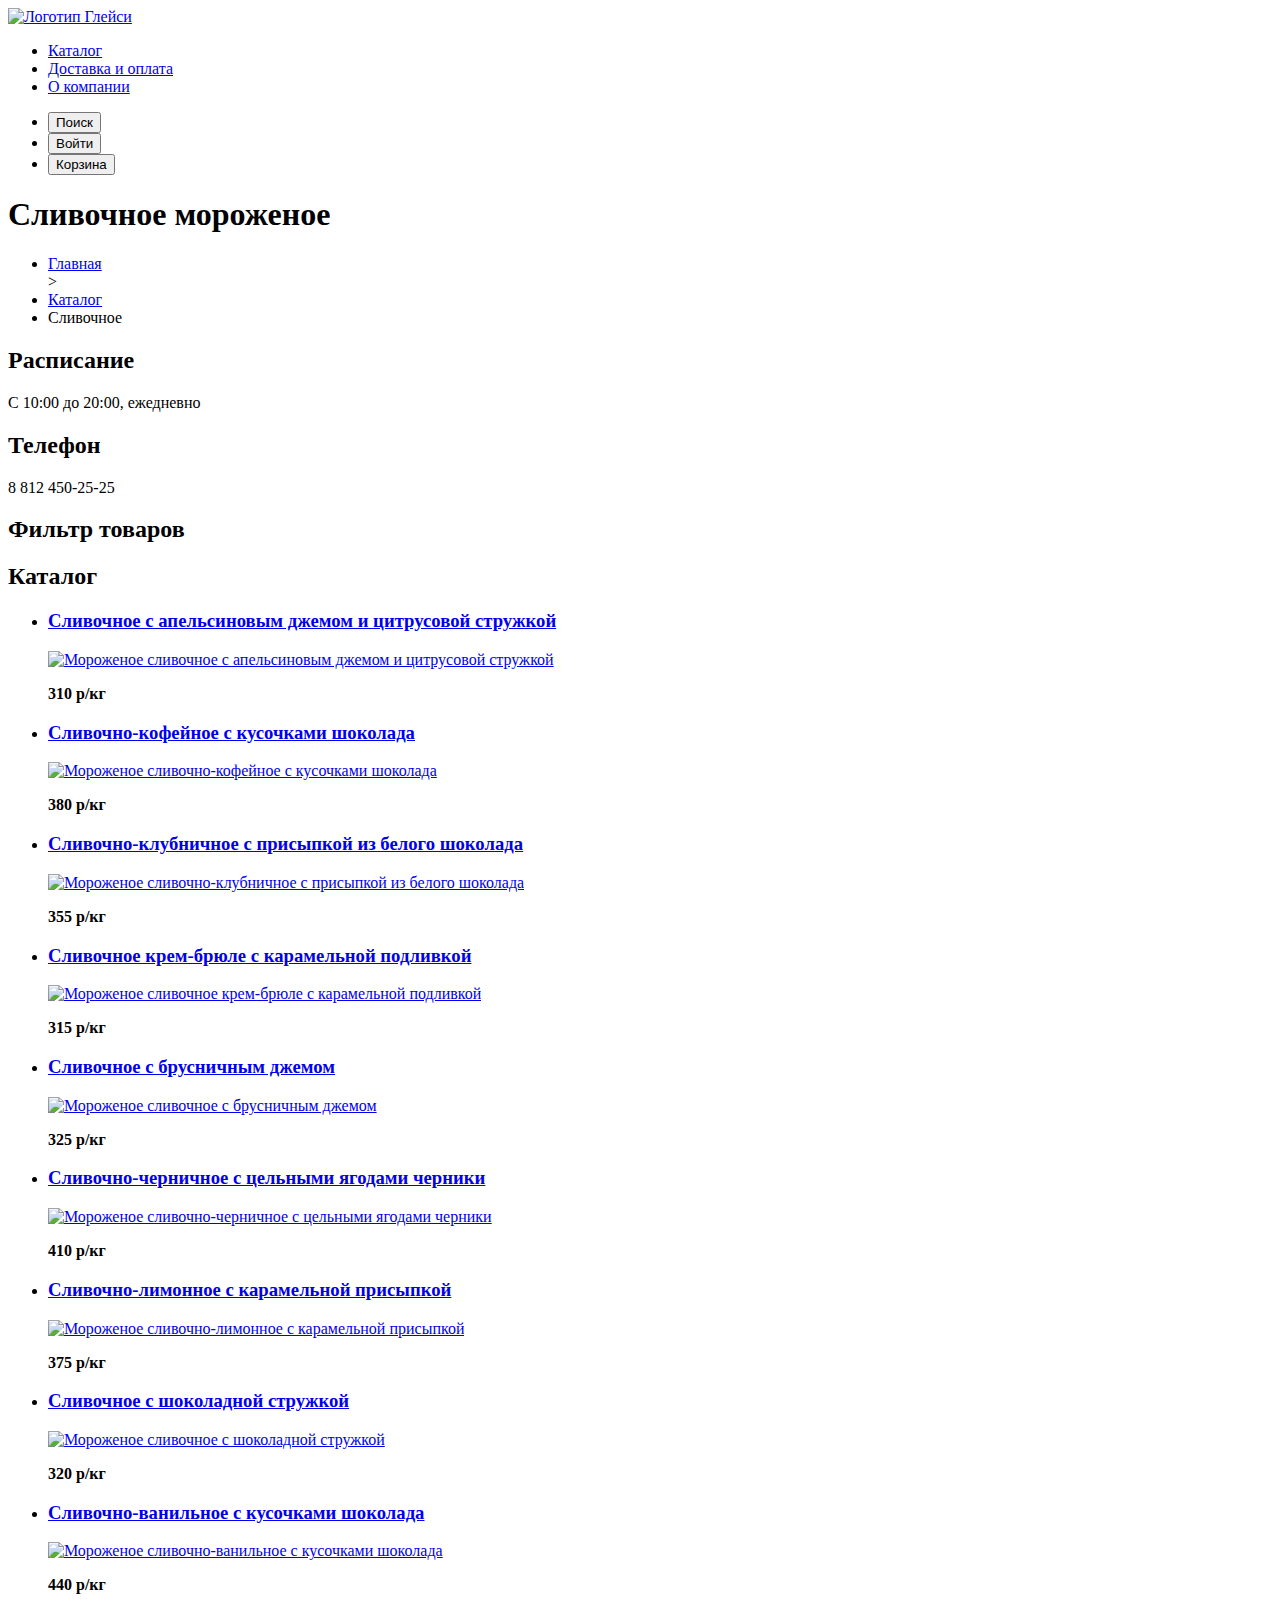
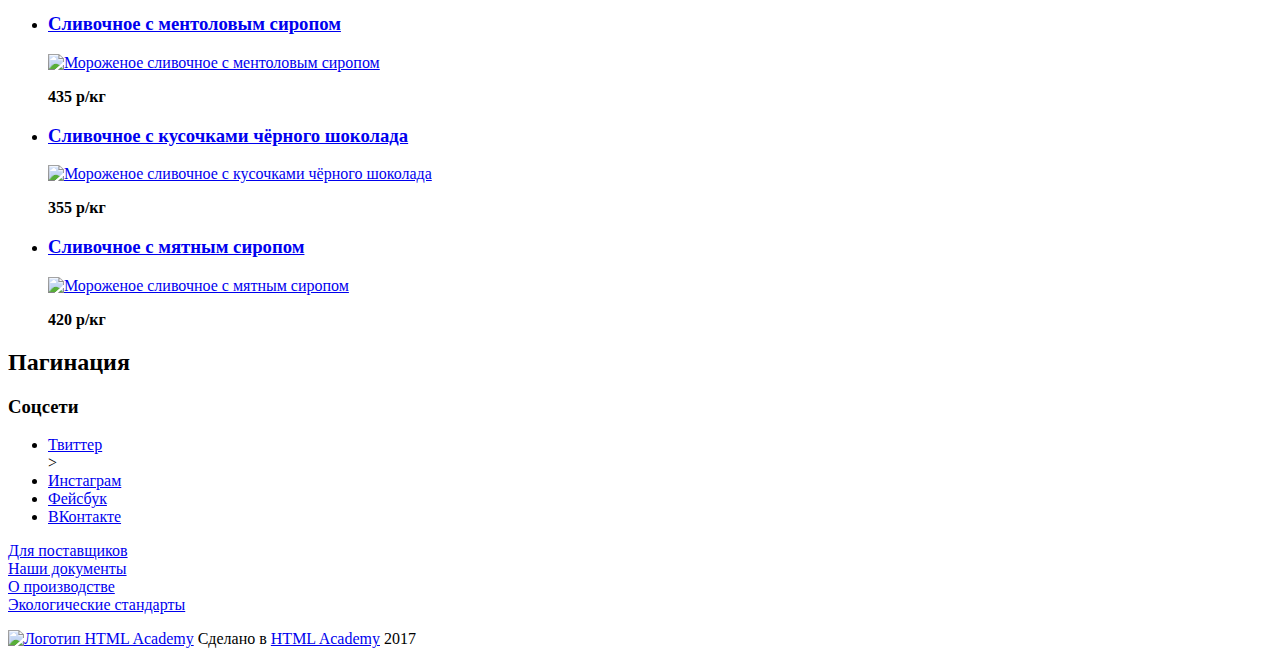
==== catalog.html @ e8d6b76b "Add files via upload" ====
<!DOCTYPE html>
<html lang="ru">
<head>
  <meta charset="utf-8">
  <title>HTML Academy: Глейси</title>
</head>
<body>
  <header>
    <nav>
      <a href="index.html">
        <img scr="img/index-logo.svg" alt="Логотип Глейси">
      </a>
      <ul>
        <li class=""><a href="catalog.html">Каталог</a></li>
        <li><a href="info.html">Доставка и оплата</a></li>
        <li><a href="about.html">О компании</a></li>
      </ul>
      <ul>
        <li><button type="button">Поиск</button></li>
        <li><button type="button">Войти</button></li>
        <li><button type="button">Корзина</button></li>
      </ul>
    </nav>
  </header>
  <main>
      <h1>Сливочное мороженое</h1>
      <ul class="breadcrumbs">
        <li><a href="index.html">Главная</a></li></li>>
        <li><a href="catalog.html">Каталог</a></li>
        <li><a>Сливочное</a></li>
      </ul>
      <section>
        <h2>Расписание</h2>
        <p>С 10:00 до 20:00, ежедневно</p>
        <h2>Телефон</h2>
        <p>8 812 450-25-25</p>
      </section>       
      <section>
        <h2>Фильтр товаров</h2>
        <!--Здесь будет форма-->
      </section>  
      <section>
        <h2>Каталог</h2>
        <ul>
            <li>
                <h3><a href="catalog-item1.html">Сливочное с апельсиновым джемом и цитрусовой стружкой</a></h3>
                <p><a href="catalog-item-1.html">
                      <img src="img/prodact-1.jpg" alt="Мороженое сливочное с апельсиновым джемом и цитрусовой стружкой">
                    </a></p>
                <p><b>310 р/кг</b></p>
            </li>
            <li>
                <h3><a href="catalog-item2.html">Сливочно-кофейное с кусочками шоколада</a></h3>
                <p><a href="catalog-item-2.html">
                      <img src="img/prodact-2.jpg" alt="Мороженое сливочно-кофейное с кусочками шоколада">
                    </a></p>
                <p><b>380 р/кг</b></p>
            </li>
            <li>
                <h3><a href="catalog-item-3.html">Сливочно-клубничное с присыпкой из белого шоколада</a></h3>
                <p><a href="catalog-item-3.html">
                      <img src="img/prodact-3.jpg" alt="Мороженое сливочно-клубничное с присыпкой из белого шоколада">
                    </a></p>
                <p><b>355 р/кг</b></p>
            </li>
            <li>
                <h3><a href="catalog-item-4.html">Сливочное крем-брюле с карамельной подливкой</a></h3>
                <p><a href="catalog-item-4.html">
                      <img src="img/prodact-4.jpg" alt="Мороженое сливочное крем-брюле с карамельной подливкой">
                    </a></p>
                <p><b>315 р/кг</b></p>
            </li>
            <li>
                <h3><a href="catalog-item-5.html">Сливочное с брусничным джемом</a></h3>
                <p><a href="catalog-item-5.html">
                      <img src="img/prodact-5.jpg" alt="Мороженое сливочное с брусничным джемом">
                    </a></p>
                <p><b>325 р/кг</b></p>
            </li>
            <li>
                <h3><a href="catalog-item-6.html">Сливочно-черничное с цельными ягодами черники</a></h3>
                <p><a href="catalog-item-6.html">
                      <img src="img/prodact-6.jpg" alt="Мороженое сливочно-черничное с цельными ягодами черники">
                    </a></p>
                <p><b>410 р/кг</b></p>
            </li>
            <li>
                <h3><a href="catalog-item-7.html">Сливочно-лимонное с карамельной присыпкой</a></h3>
                <p><a href="catalog-item-7.html">
                      <img src="img/prodact-7.jpg" alt="Мороженое сливочно-лимонное с карамельной присыпкой">
                    </a></p>
                <p><b>375 р/кг</b></p>
            </li>
            <li>
                <h3><a href="catalog-item-8.html">Сливочное с шоколадной стружкой</a></h3>
                <p><a href="catalog-item-8.html">
                      <img src="img/prodact-8.jpg" alt="Мороженое сливочное с шоколадной стружкой">
                    </a></p>
                <p><b>320 р/кг</b></p>
            </li>
            <li>
                <h3><a href="catalog-item-9.html">Сливочно-ванильное с кусочками шоколада</a></h3>
                <p><a href="catalog-item-9.html">
                      <img src="img/prodact-9.jpg" alt="Мороженое сливочно-ванильное с кусочками шоколада">
                    </a></p>
                <p><b>440 р/кг</b></p>
            </li>
            <li>
                <h3><a href="catalog-item-10.html">Сливочное с ментоловым сиропом</a></h3>
                <p><a href="catalog-item-10.html">
                      <img src="img/prodact-10.jpg" alt="Мороженое сливочное с ментоловым сиропом">
                    </a></p>
                <p><b>435 р/кг</b></p>
            </li>
            <li>
                <h3><a href="catalog-item-11.html">Сливочное с кусочками чёрного шоколада</a></h3>
                <p><a href="catalog-item-11.html">
                      <img src="img/prodact-11.jpg" alt="Мороженое сливочное с кусочками чёрного шоколада">
                    </a></p>
                <p><b>355 р/кг</b></p>
            </li>
            <li>
                <h3><a href="catalog-item-12.html">Сливочное с мятным сиропом</a></h3>
                <p><a href="catalog-item-12.html">
                      <img src="img/prodact-12.jpg" alt="Мороженое сливочное с мятным сиропом">
                    </a></p>
                <p><b>420 р/кг</b></p>
            </li>
        </ul>
      </section> 
      <section>
        <h2>Пагинация</h2>
        <!--Здесь будет список нумерации страниц-->
      </section> 
  </main>
 <footer>
   <div>
     <h3>Соцсети</h3>
     <ul>
       <li><a href="#nowhere">Твиттер</a></li></li>>
       <li><a href="#nowhere">Инстаграм</a></li>
       <li><a href="#nowhere">Фейсбук</a></li>
       <li><a href="#nowhere">ВКонтакте</a></li>
     </ul>   
    </div>
  <li><a href="#nowhere">Для поставщиков</a></li>
  <li><a href="info.html">Наши документы</a></li>
  <li><a href="about.html">О производстве</a></li>
  <li><a href="about.html">Экологические стандарты</a></li>
  <p>
    <a href="blog.html"><img scr="img/logo-htmlacademy.svg" alt="Логотип HTML Academy"></a>
    Сделано в <a href="http://htmlacademy.ru">HTML Academy</a> 2017
  </p>
 </footer> 
</body>
</html>
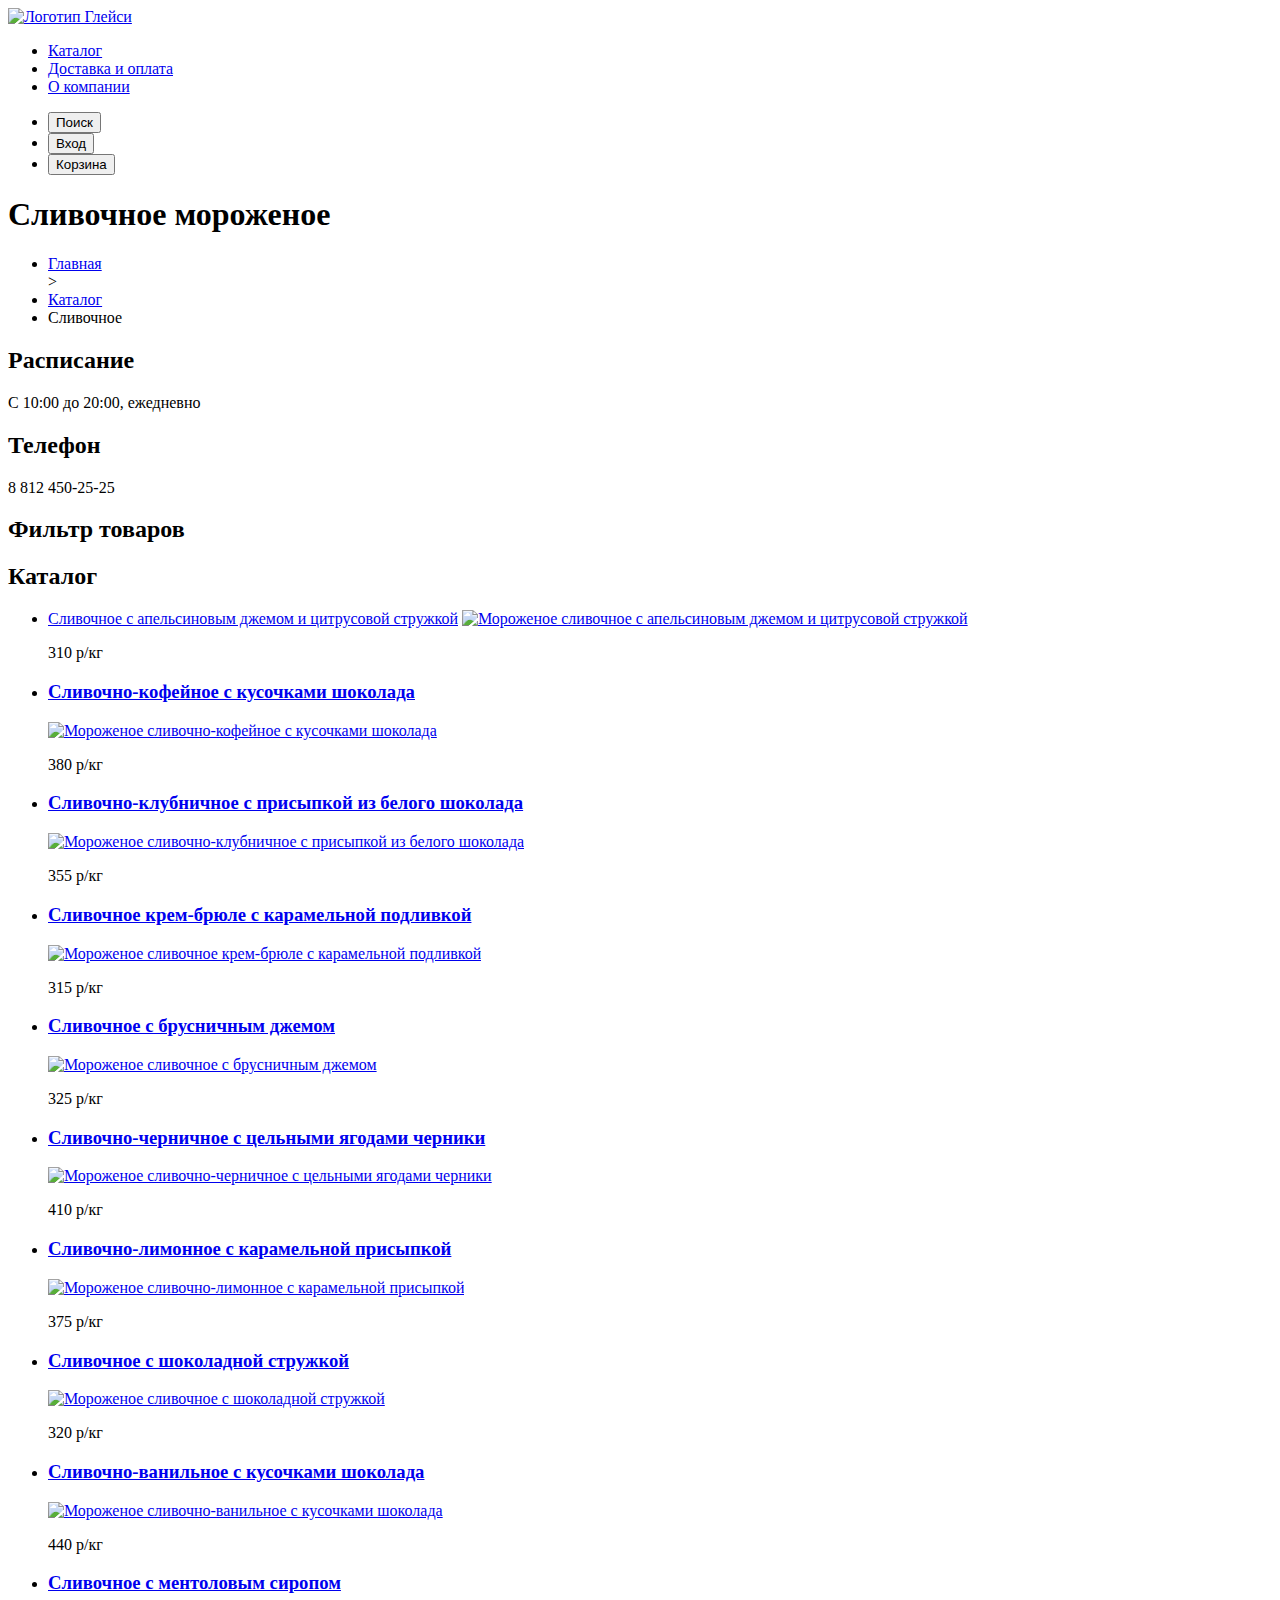
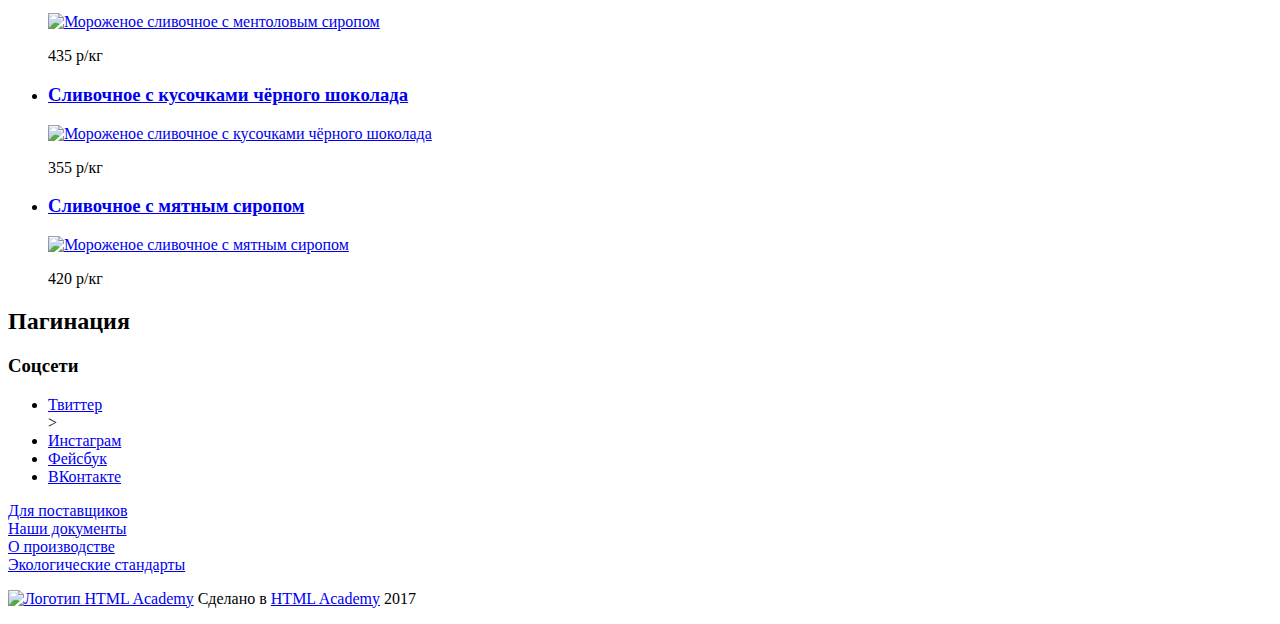
==== commit 8f4a2630: "Add files via upload" ====
--- a/catalog.html
+++ b/catalog.html
@@ -17,7 +17,7 @@
       </ul>
       <ul>
         <li><button type="button">Поиск</button></li>
-        <li><button type="button">Войти</button></li>
+        <li><button type="button">Вход</button></li>
         <li><button type="button">Корзина</button></li>
       </ul>
     </nav>
@@ -29,105 +29,105 @@
         <li><a href="catalog.html">Каталог</a></li>
         <li><a>Сливочное</a></li>
       </ul>
-      <section>
+      <div>
         <h2>Расписание</h2>
         <p>С 10:00 до 20:00, ежедневно</p>
         <h2>Телефон</h2>
         <p>8 812 450-25-25</p>
-      </section>       
+      </div>       
       <section>
         <h2>Фильтр товаров</h2>
         <!--Здесь будет форма-->
       </section>  
-      <section>
+      <article>
         <h2>Каталог</h2>
         <ul>
             <li>
-                <h3><a href="catalog-item1.html">Сливочное с апельсиновым джемом и цитрусовой стружкой</a></h3>
-                <p><a href="catalog-item-1.html">
+                <a href="catalog-item-1.html"></h3>Сливочное с апельсиновым джемом и цитрусовой стружкой</h3></a>
+                <a href="catalog-item-1.html">
                       <img src="img/prodact-1.jpg" alt="Мороженое сливочное с апельсиновым джемом и цитрусовой стружкой">
-                    </a></p>
-                <p><b>310 р/кг</b></p>
+                    </a>
+                <p>310 р/кг</p>
             </li>
             <li>
-                <h3><a href="catalog-item2.html">Сливочно-кофейное с кусочками шоколада</a></h3>
-                <p><a href="catalog-item-2.html">
+                <h3><a href="catalog-item-2.html">Сливочно-кофейное с кусочками шоколада</a></h3>
+                <a href="catalog-item-2.html">
                       <img src="img/prodact-2.jpg" alt="Мороженое сливочно-кофейное с кусочками шоколада">
-                    </a></p>
-                <p><b>380 р/кг</b></p>
+                    </a>
+                <p>380 р/кг</p>
             </li>
             <li>
                 <h3><a href="catalog-item-3.html">Сливочно-клубничное с присыпкой из белого шоколада</a></h3>
-                <p><a href="catalog-item-3.html">
+                <a href="catalog-item-3.html">
                       <img src="img/prodact-3.jpg" alt="Мороженое сливочно-клубничное с присыпкой из белого шоколада">
-                    </a></p>
-                <p><b>355 р/кг</b></p>
+                    </a>
+                <p>355 р/кг</p>
             </li>
             <li>
                 <h3><a href="catalog-item-4.html">Сливочное крем-брюле с карамельной подливкой</a></h3>
-                <p><a href="catalog-item-4.html">
+                <a href="catalog-item-4.html">
                       <img src="img/prodact-4.jpg" alt="Мороженое сливочное крем-брюле с карамельной подливкой">
-                    </a></p>
-                <p><b>315 р/кг</b></p>
+                    </a>
+                <p>315 р/кг</p>
             </li>
             <li>
                 <h3><a href="catalog-item-5.html">Сливочное с брусничным джемом</a></h3>
-                <p><a href="catalog-item-5.html">
+                <a href="catalog-item-5.html">
                       <img src="img/prodact-5.jpg" alt="Мороженое сливочное с брусничным джемом">
-                    </a></p>
-                <p><b>325 р/кг</b></p>
+                    </a>
+                <p>325 р/кг</p>
             </li>
             <li>
                 <h3><a href="catalog-item-6.html">Сливочно-черничное с цельными ягодами черники</a></h3>
-                <p><a href="catalog-item-6.html">
+                <a href="catalog-item-6.html">
                       <img src="img/prodact-6.jpg" alt="Мороженое сливочно-черничное с цельными ягодами черники">
-                    </a></p>
-                <p><b>410 р/кг</b></p>
+                    </a>
+                <p>410 р/кг</p>
             </li>
             <li>
                 <h3><a href="catalog-item-7.html">Сливочно-лимонное с карамельной присыпкой</a></h3>
-                <p><a href="catalog-item-7.html">
+                <a href="catalog-item-7.html">
                       <img src="img/prodact-7.jpg" alt="Мороженое сливочно-лимонное с карамельной присыпкой">
-                    </a></p>
-                <p><b>375 р/кг</b></p>
+                    </a>                
+                <p>375 р/кг</p>
             </li>
             <li>
                 <h3><a href="catalog-item-8.html">Сливочное с шоколадной стружкой</a></h3>
-                <p><a href="catalog-item-8.html">
+                <a href="catalog-item-8.html">
                       <img src="img/prodact-8.jpg" alt="Мороженое сливочное с шоколадной стружкой">
-                    </a></p>
-                <p><b>320 р/кг</b></p>
+                    </a>
+                <p>320 р/кг</p>
             </li>
             <li>
                 <h3><a href="catalog-item-9.html">Сливочно-ванильное с кусочками шоколада</a></h3>
-                <p><a href="catalog-item-9.html">
+                <a href="catalog-item-9.html">
                       <img src="img/prodact-9.jpg" alt="Мороженое сливочно-ванильное с кусочками шоколада">
-                    </a></p>
-                <p><b>440 р/кг</b></p>
+                    </a>
+                <p>440 р/кг</p>
             </li>
             <li>
                 <h3><a href="catalog-item-10.html">Сливочное с ментоловым сиропом</a></h3>
-                <p><a href="catalog-item-10.html">
+                <a href="catalog-item-10.html">
                       <img src="img/prodact-10.jpg" alt="Мороженое сливочное с ментоловым сиропом">
-                    </a></p>
-                <p><b>435 р/кг</b></p>
+                    </a>
+                <p>435 р/кг</p>
             </li>
             <li>
                 <h3><a href="catalog-item-11.html">Сливочное с кусочками чёрного шоколада</a></h3>
-                <p><a href="catalog-item-11.html">
+                <a href="catalog-item-11.html">
                       <img src="img/prodact-11.jpg" alt="Мороженое сливочное с кусочками чёрного шоколада">
-                    </a></p>
-                <p><b>355 р/кг</b></p>
+                    </a>
+                <p>355 р/кг</p>
             </li>
             <li>
                 <h3><a href="catalog-item-12.html">Сливочное с мятным сиропом</a></h3>
-                <p><a href="catalog-item-12.html">
+                <a href="catalog-item-12.html">
                       <img src="img/prodact-12.jpg" alt="Мороженое сливочное с мятным сиропом">
-                    </a></p>
-                <p><b>420 р/кг</b></p>
+                    </a>
+                <p>420 р/кг</p>
             </li>
         </ul>
-      </section> 
+      </article> 
       <section>
         <h2>Пагинация</h2>
         <!--Здесь будет список нумерации страниц-->
@@ -153,4 +153,4 @@
   </p>
  </footer> 
 </body>
-</html>+</html>
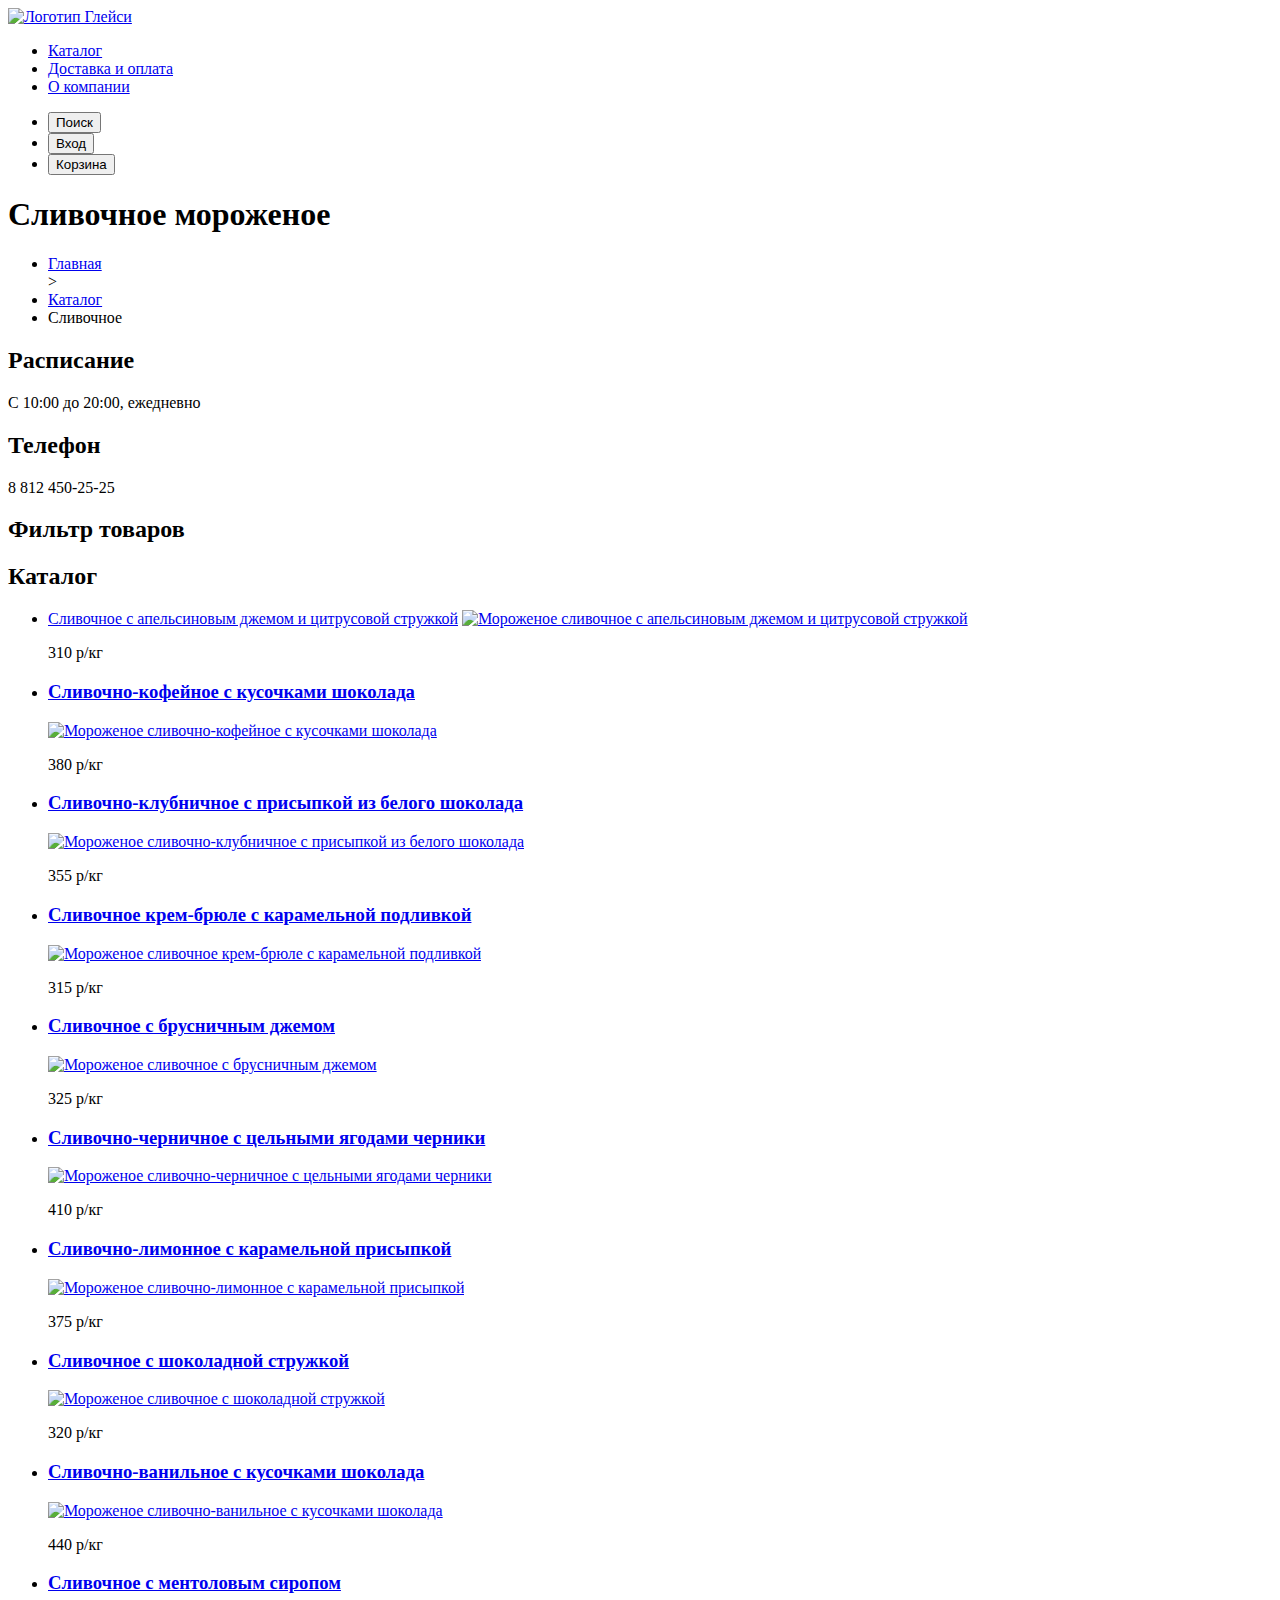
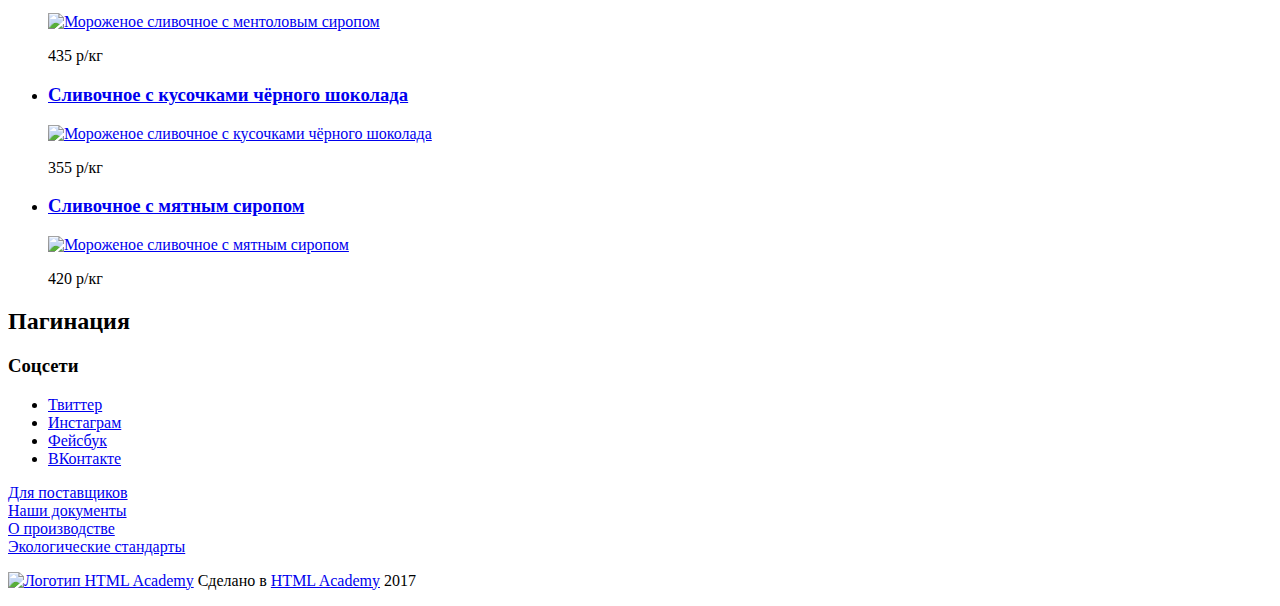
==== commit 616fd39b: "4: дополняем разметку" ====
--- a/catalog.html
+++ b/catalog.html
@@ -137,7 +137,7 @@
    <div>
      <h3>Соцсети</h3>
      <ul>
-       <li><a href="#nowhere">Твиттер</a></li></li>>
+       <li><a href="#nowhere">Твиттер</a></li>
        <li><a href="#nowhere">Инстаграм</a></li>
        <li><a href="#nowhere">Фейсбук</a></li>
        <li><a href="#nowhere">ВКонтакте</a></li>
@@ -154,3 +154,4 @@
  </footer> 
 </body>
 </html>
+
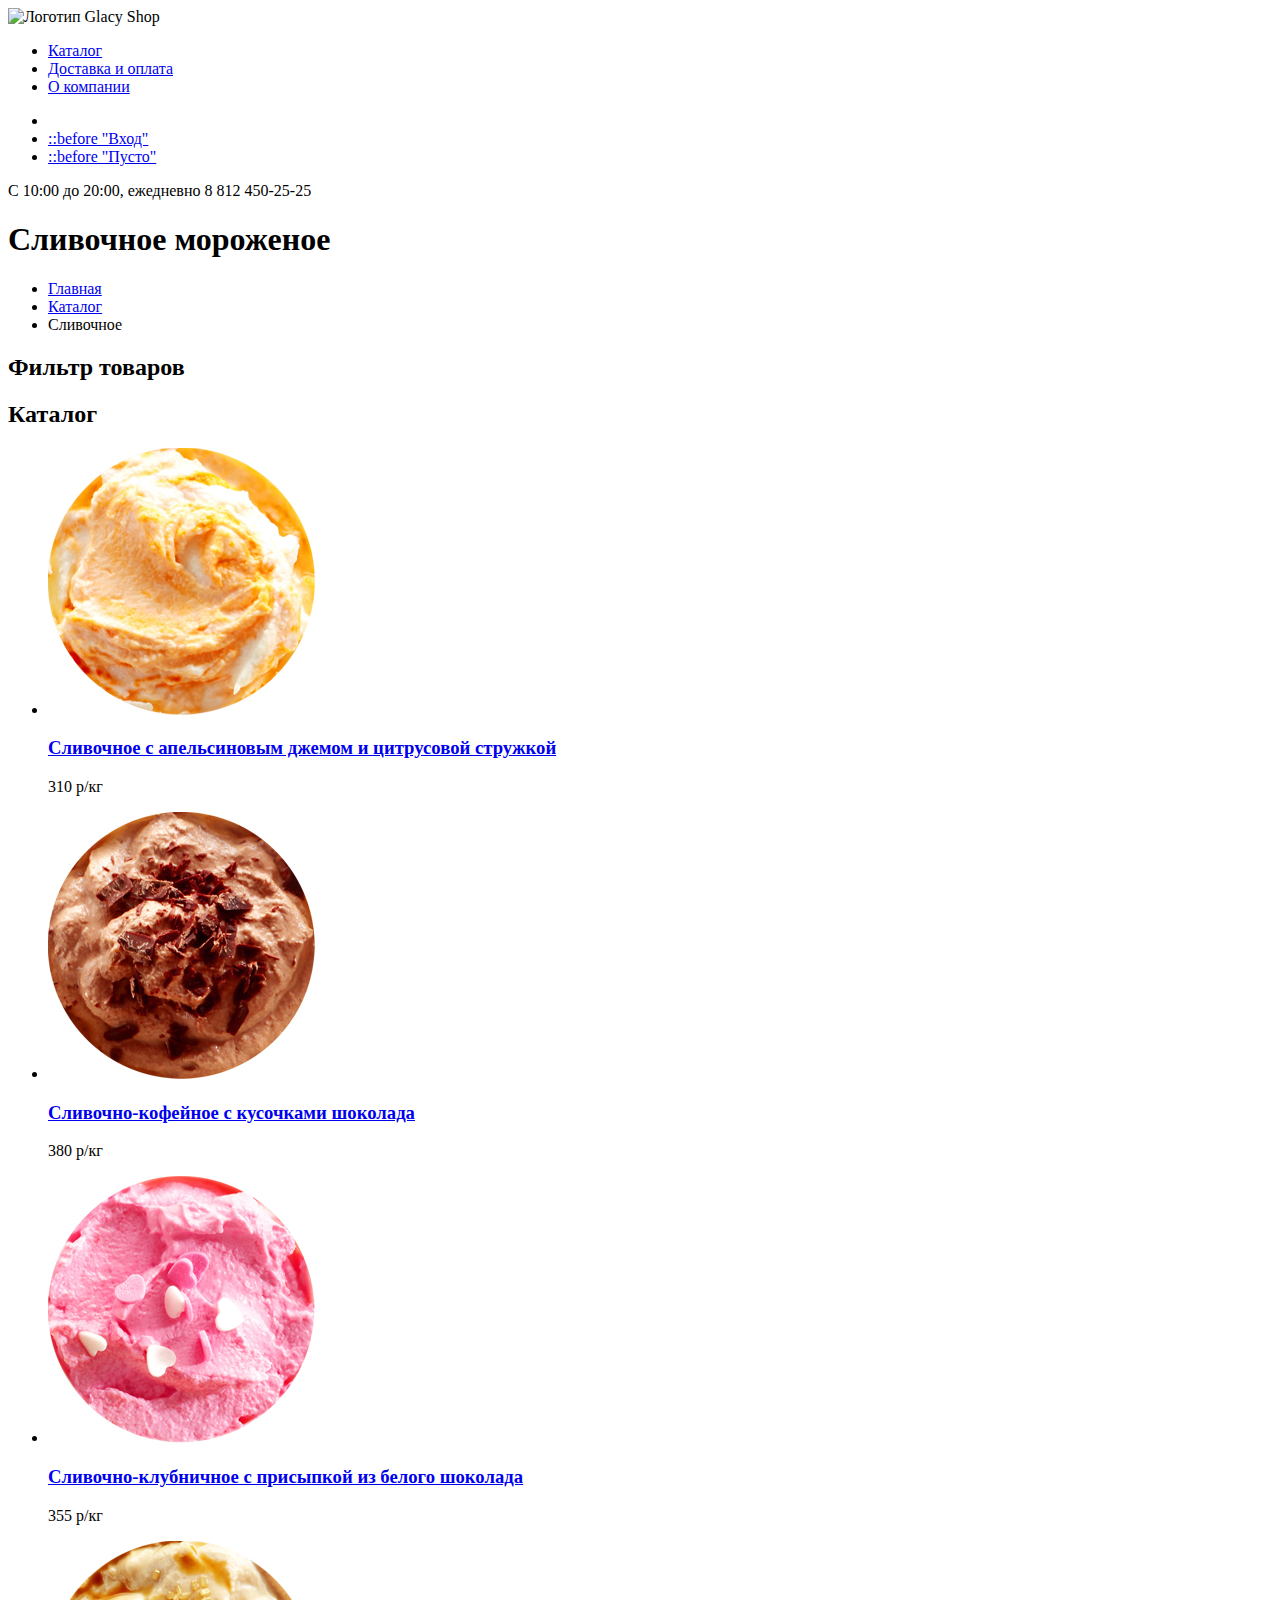
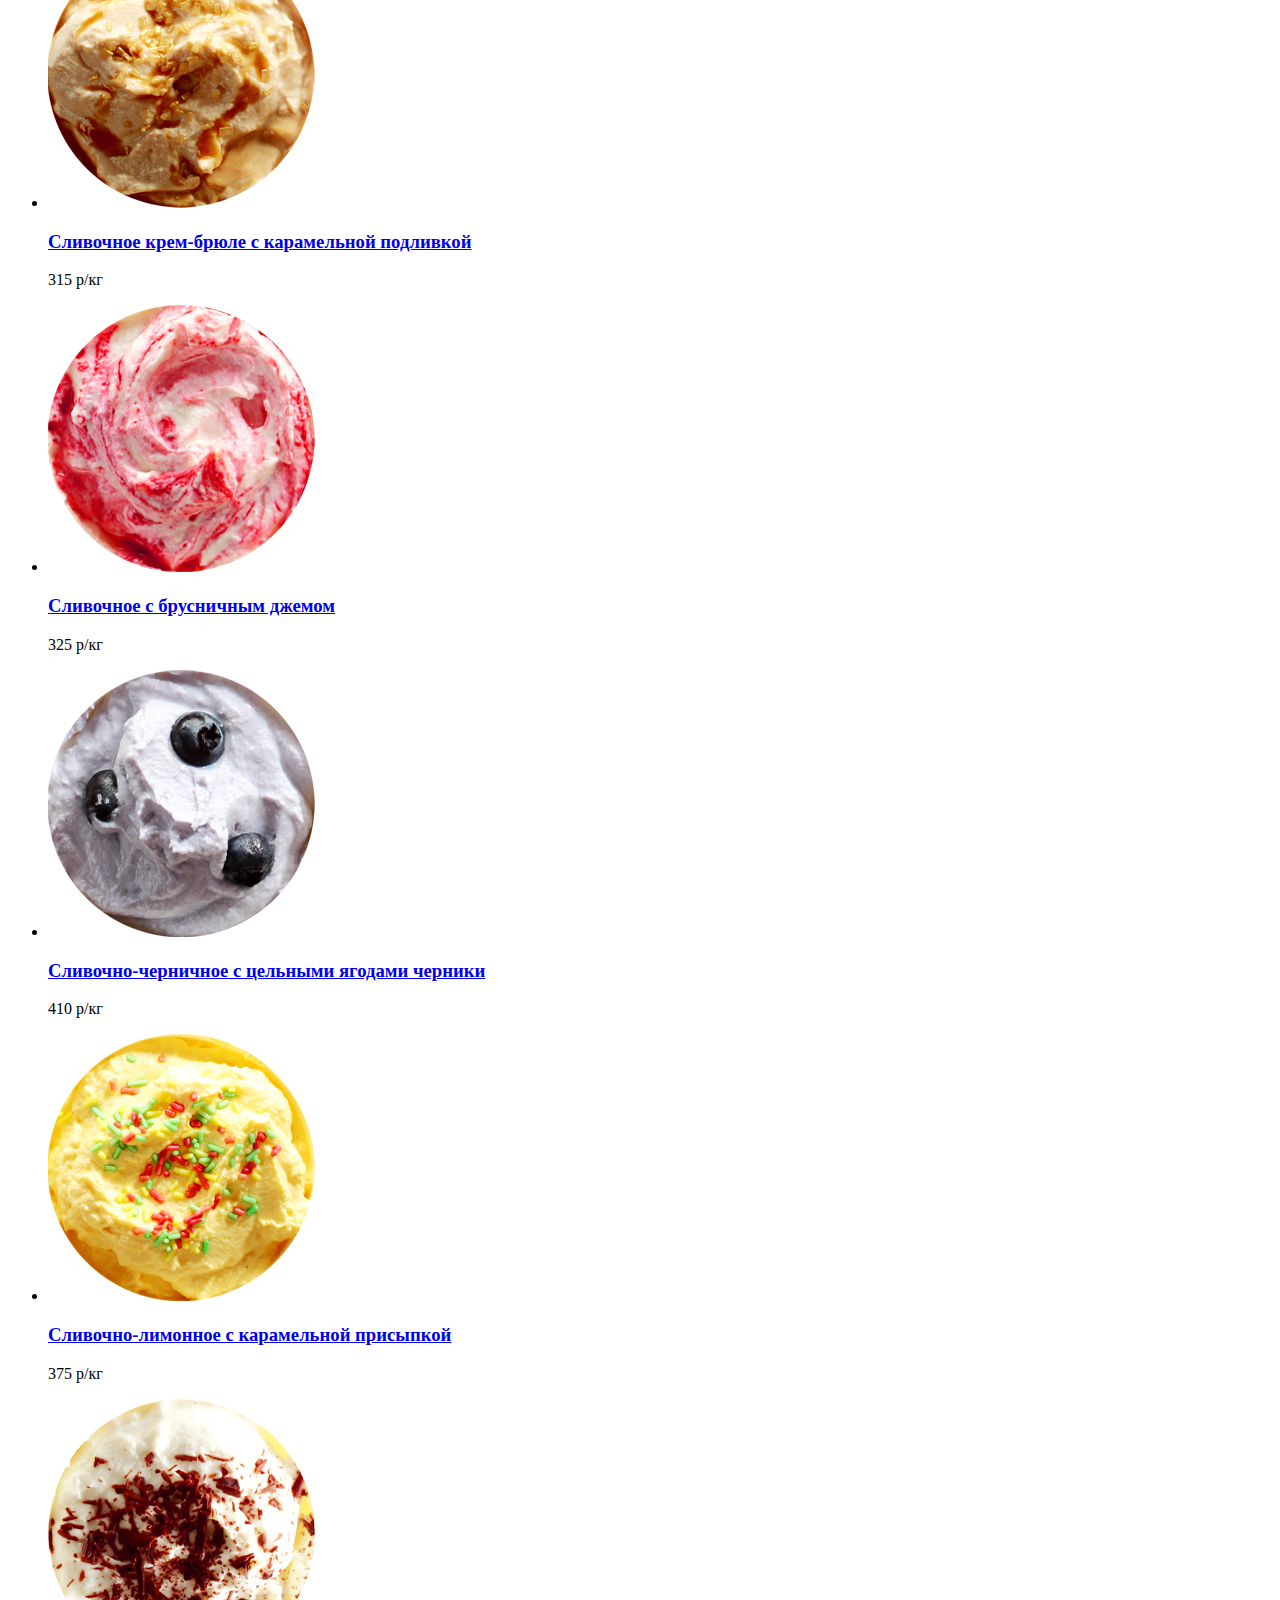
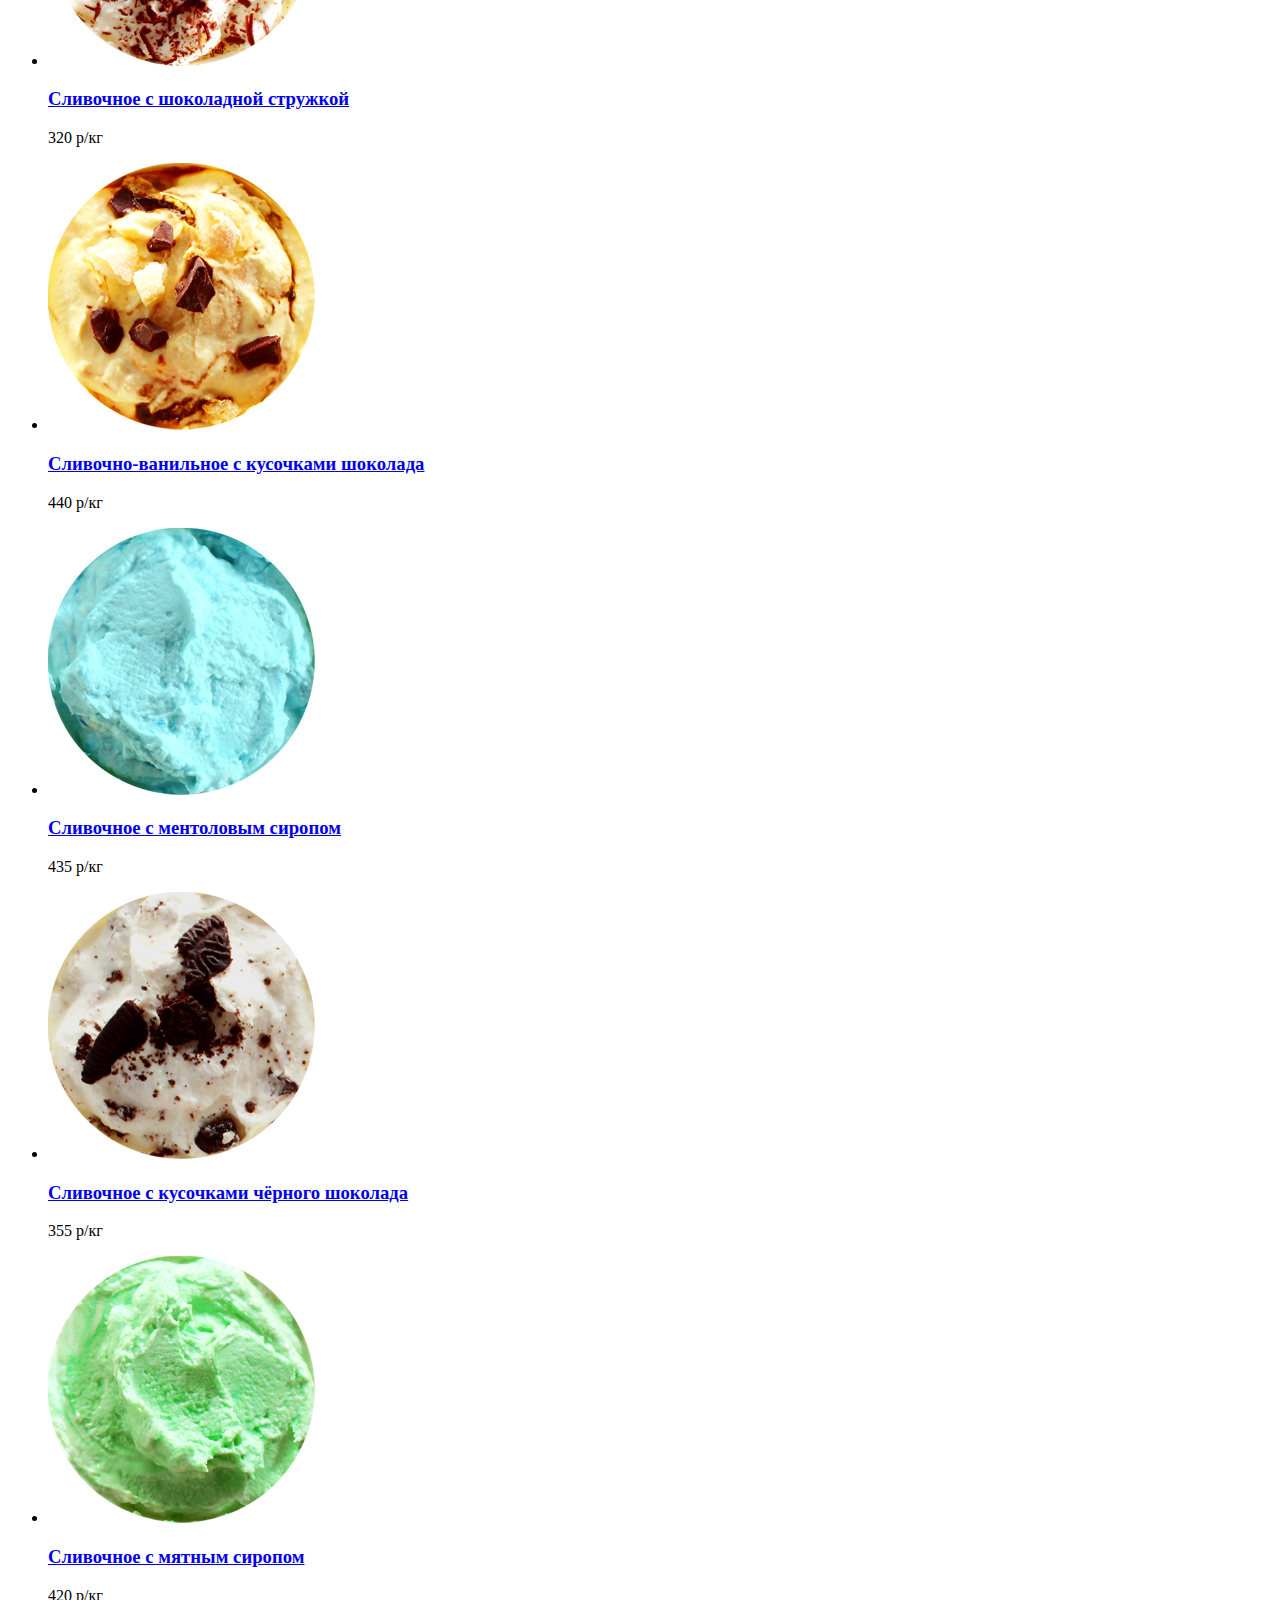
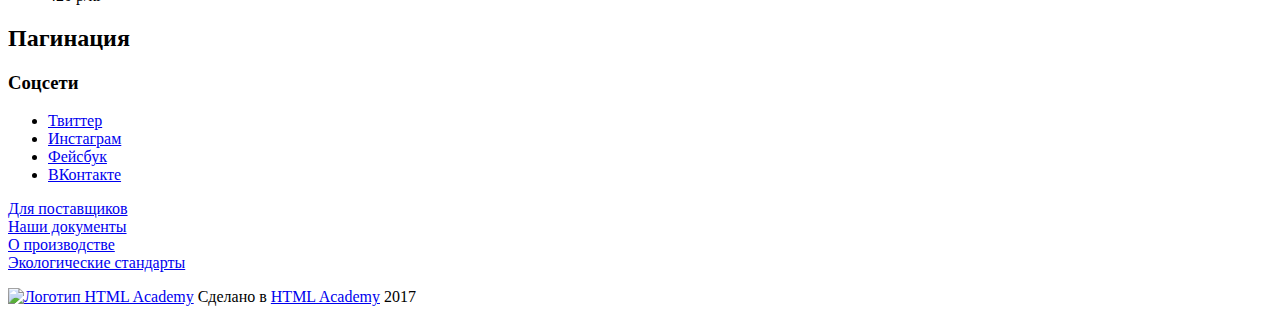
==== commit 7cd49892: "Работа с графикой 6. Подкл контентные изображения" ====
--- a/catalog.html
+++ b/catalog.html
@@ -1,129 +1,164 @@
 <!DOCTYPE html>
 <html lang="ru">
-<head>
-  <meta charset="utf-8">
-  <title>HTML Academy: Глейси</title>
+  <head>
+    <meta charset="utf-8">
+    <title>HTML Academy: Gllacy</title>
 </head>
 <body>
-  <header>
-    <nav>
-      <a href="index.html">
-        <img scr="img/index-logo.svg" alt="Логотип Глейси">
+  <header class="main-header">
+    <nav class="main-nav">
+      <a class="main-header__logo">
+        <img scr="img/index-logo.svg" alt="Логотип Glacy Shop" width="154" height="64">
       </a>
-      <ul>
-        <li class=""><a href="catalog.html">Каталог</a></li>
-        <li><a href="info.html">Доставка и оплата</a></li>
-        <li><a href="about.html">О компании</a></li>
+      <ul class="site-navigation">
+        <li class="site-navigation__catalog"><a href="#">Каталог</a></li>
+        <li class="site-navigation__info"><a href="info.html">Доставка и оплата</a></li>
+        <li class="site-navigation__about"><a href="about.html">О компании</a></li>
       </ul>
-      <ul>
-        <li><button type="button">Поиск</button></li>
-        <li><button type="button">Вход</button></li>
-        <li><button type="button">Корзина</button></li>
+      <ul class="user-navigation">
+        <li class="user-navigation__item">
+          <a href="#nowhere" aria-label="Поиск товара" class="user-navigation__search"></a>
+          <!--форма поиска-->
+        </li>
+        <li class="user-navigation__item">
+          <a href="#nowhere" aria-label="Вход на сайт" class="user-navigation__login">
+          ::before
+          "Вход"</a>
+        <!--форма поиска-->
+        </li>
+        <li  class="user-navigation__item">
+          <a href="#nowhere" aria-label="Корзина" class="user-navigation__basket">
+            ::before
+            "Пусто"
+          </a>
+        </li>
       </ul>
     </nav>
+    <p class="info">
+      <span class="info-schedule">С 10:00 до 20:00, ежедневно</span>
+      <span class="info-phone">8 812 450-25-25</span>
+    </p> 
   </header>
   <main>
       <h1>Сливочное мороженое</h1>
       <ul class="breadcrumbs">
-        <li><a href="index.html">Главная</a></li></li>>
+        <li><a href="index.html">Главная</a></li>
         <li><a href="catalog.html">Каталог</a></li>
         <li><a>Сливочное</a></li>
       </ul>
-      <div>
-        <h2>Расписание</h2>
-        <p>С 10:00 до 20:00, ежедневно</p>
-        <h2>Телефон</h2>
-        <p>8 812 450-25-25</p>
-      </div>       
-      <section>
+      <div class="filters-catalog">
         <h2>Фильтр товаров</h2>
         <!--Здесь будет форма-->
-      </section>  
+      </div>  
       <article>
         <h2>Каталог</h2>
         <ul>
-            <li>
-                <a href="catalog-item-1.html"></h3>Сливочное с апельсиновым джемом и цитрусовой стружкой</h3></a>
+            <li>                
                 <a href="catalog-item-1.html">
-                      <img src="img/prodact-1.jpg" alt="Мороженое сливочное с апельсиновым джемом и цитрусовой стружкой">
-                    </a>
+                   <img src="img/icecream11.jpg" alt="Мороженое сливочное с апельсиновым джемом и цитрусовой стружкой">
+                </a>
+                <a href="catalog-item-1.html">
+                  <h3>Сливочное с апельсиновым джемом и цитрусовой стружкой</h3>
+                </a>
                 <p>310 р/кг</p>
             </li>
             <li>
-                <h3><a href="catalog-item-2.html">Сливочно-кофейное с кусочками шоколада</a></h3>
                 <a href="catalog-item-2.html">
-                      <img src="img/prodact-2.jpg" alt="Мороженое сливочно-кофейное с кусочками шоколада">
-                    </a>
+                  <img src="img/icecream12.jpg" alt="Мороженое сливочно-кофейное с кусочками шоколада">
+                </a>
+                <a href="catalog-item-2.html">
+                  <h3>Сливочно-кофейное с кусочками шоколада</h3>
+                </a>
                 <p>380 р/кг</p>
             </li>
             <li>
-                <h3><a href="catalog-item-3.html">Сливочно-клубничное с присыпкой из белого шоколада</a></h3>
                 <a href="catalog-item-3.html">
-                      <img src="img/prodact-3.jpg" alt="Мороженое сливочно-клубничное с присыпкой из белого шоколада">
-                    </a>
+                  <img src="img/icecream13.jpg" alt="Мороженое сливочно-клубничное с присыпкой из белого шоколада">
+                </a>                    
+                <a href="catalog-item-3.html">
+                  <h3>Сливочно-клубничное с присыпкой из белого шоколада</h3>
+                </a>
                 <p>355 р/кг</p>
             </li>
             <li>
-                <h3><a href="catalog-item-4.html">Сливочное крем-брюле с карамельной подливкой</a></h3>
                 <a href="catalog-item-4.html">
-                      <img src="img/prodact-4.jpg" alt="Мороженое сливочное крем-брюле с карамельной подливкой">
-                    </a>
+                  <img src="img/icecream14.jpg" alt="Мороженое сливочное крем-брюле с карамельной подливкой">
+                </a>
+                <a href="catalog-item-4.html">
+                  <h3>Сливочное крем-брюле с карамельной подливкой</h3>
+                </a>
                 <p>315 р/кг</p>
             </li>
             <li>
-                <h3><a href="catalog-item-5.html">Сливочное с брусничным джемом</a></h3>
                 <a href="catalog-item-5.html">
-                      <img src="img/prodact-5.jpg" alt="Мороженое сливочное с брусничным джемом">
-                    </a>
+                  <img src="img/icecream21.jpg" alt="Мороженое сливочное с брусничным джемом">
+                </a>
+                <a href="catalog-item-5.html">
+                  <h3>Сливочное с брусничным джемом</h3>
+                </a>
                 <p>325 р/кг</p>
             </li>
             <li>
-                <h3><a href="catalog-item-6.html">Сливочно-черничное с цельными ягодами черники</a></h3>
                 <a href="catalog-item-6.html">
-                      <img src="img/prodact-6.jpg" alt="Мороженое сливочно-черничное с цельными ягодами черники">
-                    </a>
+                    <img src="img/icecream22.jpg" alt="Мороженое сливочно-черничное с цельными ягодами черники">
+                </a>                
+                <a href="catalog-item-6.html">
+                  <h3>Сливочно-черничное с цельными ягодами черники</h3>
+                </a>
                 <p>410 р/кг</p>
             </li>
             <li>
-                <h3><a href="catalog-item-7.html">Сливочно-лимонное с карамельной присыпкой</a></h3>
                 <a href="catalog-item-7.html">
-                      <img src="img/prodact-7.jpg" alt="Мороженое сливочно-лимонное с карамельной присыпкой">
-                    </a>                
+                  <img src="img/icecream23.jpg" alt="Мороженое сливочно-лимонное с карамельной присыпкой">
+                </a>
+                <a href="catalog-item-7.html">
+                  <h3>Сливочно-лимонное с карамельной присыпкой</h3>
+                </a>             
                 <p>375 р/кг</p>
             </li>
             <li>
-                <h3><a href="catalog-item-8.html">Сливочное с шоколадной стружкой</a></h3>
                 <a href="catalog-item-8.html">
-                      <img src="img/prodact-8.jpg" alt="Мороженое сливочное с шоколадной стружкой">
-                    </a>
+                  <img src="img/icecream24.jpg" alt="Мороженое сливочное с шоколадной стружкой">
+                </a>                
+                <a href="catalog-item-8.html">
+                  <h3>Сливочное с шоколадной стружкой</h3>
+                </a>
                 <p>320 р/кг</p>
             </li>
             <li>
-                <h3><a href="catalog-item-9.html">Сливочно-ванильное с кусочками шоколада</a></h3>
                 <a href="catalog-item-9.html">
-                      <img src="img/prodact-9.jpg" alt="Мороженое сливочно-ванильное с кусочками шоколада">
-                    </a>
+                  <img src="img/icecream31.jpg" alt="Мороженое сливочно-ванильное с кусочками шоколада">
+                </a>
+                <a href="catalog-item-9.html">
+                  <h3>Сливочно-ванильное с кусочками шоколада</h3>
+                </a>
                 <p>440 р/кг</p>
             </li>
             <li>
-                <h3><a href="catalog-item-10.html">Сливочное с ментоловым сиропом</a></h3>
                 <a href="catalog-item-10.html">
-                      <img src="img/prodact-10.jpg" alt="Мороженое сливочное с ментоловым сиропом">
-                    </a>
+                  <img src="img/icecream32.jpg" alt="Мороженое сливочное с ментоловым сиропом">
+                </a>
+                <a href="catalog-item-10.html">
+                  <h3>Сливочное с ментоловым сиропом</h3>
+                </a>
                 <p>435 р/кг</p>
             </li>
             <li>
-                <h3><a href="catalog-item-11.html">Сливочное с кусочками чёрного шоколада</a></h3>
                 <a href="catalog-item-11.html">
-                      <img src="img/prodact-11.jpg" alt="Мороженое сливочное с кусочками чёрного шоколада">
-                    </a>
+                    <img src="img/icecream33.jpg" alt="Мороженое сливочное с кусочками чёрного шоколада">
+                </a>
+                <a href="catalog-item-11.html">
+                  <h3>Сливочное с кусочками чёрного шоколада</h3>
+                </a>
                 <p>355 р/кг</p>
             </li>
             <li>
-                <h3><a href="catalog-item-12.html">Сливочное с мятным сиропом</a></h3>
                 <a href="catalog-item-12.html">
-                      <img src="img/prodact-12.jpg" alt="Мороженое сливочное с мятным сиропом">
-                    </a>
+                   <img src="img/icecream34.jpg" alt="Мороженое сливочное с мятным сиропом">
+                </a>
+                <a href="catalog-item-12.html">
+                  <h3>Сливочное с мятным сиропом</h3>
+                </a>
                 <p>420 р/кг</p>
             </li>
         </ul>
